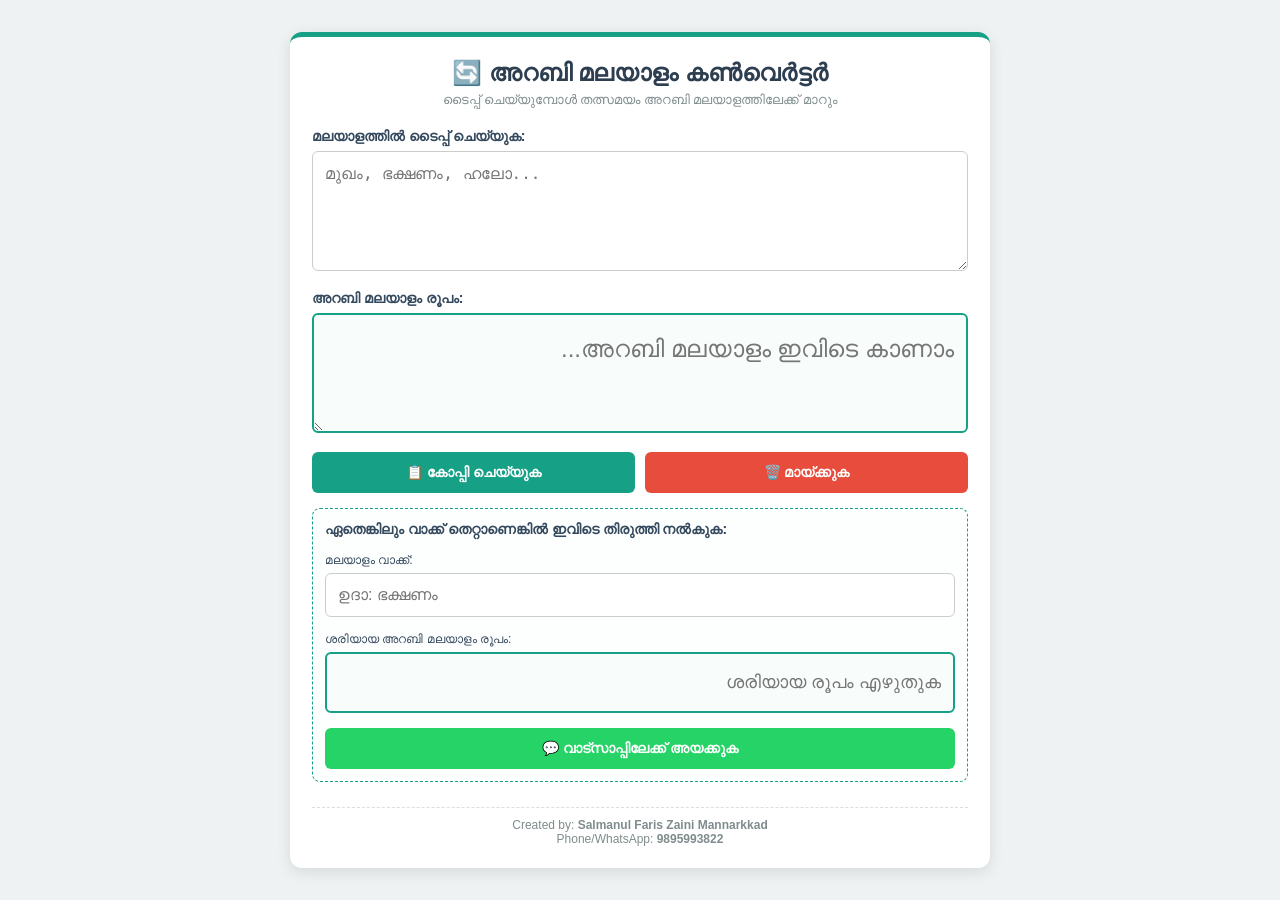
==== index.html @ 71384deb "Add files via upload" ====
<!DOCTYPE html>
<html lang="ml">
<head>
<meta charset="UTF-8">
<meta name="viewport" content="width=device-width, initial-scale=1.0">
<title>അറബി മലയാളം കൺവെർട്ടർ</title>
<link rel="stylesheet" href="style.css">
</head>
<body>
<div class="container">
  <h2>🔄 അറബി മലയാളം കൺവെർട്ടർ</h2>
  <p class="subtitle">ടൈപ്പ് ചെയ്യുമ്പോൾ തത്സമയം അറബി മലയാളത്തിലേക്ക് മാറും</p>

  <label for="malayalamInput">മലയാളത്തിൽ ടൈപ്പ് ചെയ്യുക:</label>
  <textarea id="malayalamInput" placeholder="മുഖം, ഭക്ഷണം, ഹലോ..."></textarea>

  <label for="arabicOutput">അറബി മലയാളം രൂപം:</label>
  <textarea id="arabicOutput" class="arabic-output" readonly placeholder="അറബി മലയാളം ഇവിടെ കാണാം..."></textarea>

  <div class="btn-group">
    <button class="btn btn-main" id="copyBtn">📋 കോപ്പി ചെയ്യുക</button>
    <button class="btn btn-red" id="clearBtn">🗑️ മായ്ക്കുക</button>
  </div>

  <div class="correction-box">
    <label style="margin-top:0">ഏതെങ്കിലും വാക്ക് തെറ്റാണെങ്കിൽ ഇവിടെ തിരുത്തി നൽകുക:</label>
    <label for="suggestMal" style="font-size:12px;font-weight:normal">മലയാളം വാക്ക്:</label>
    <input type="text" id="suggestMal" placeholder="ഉദാ: ഭക്ഷണം">
    <label for="suggestArb" style="font-size:12px;font-weight:normal">ശരിയായ അറബി മലയാളം രൂപം:</label>
    <input type="text" id="suggestArb" class="arabic-output" style="font-size:18px" placeholder="ശരിയായ രൂപം എഴുതുക">
    <div class="btn-group"><button class="btn btn-whatsapp" id="waBtn">💬 വാട്സാപ്പിലേക്ക് അയക്കുക</button></div>
  </div>

  <div class="creator-footer">Created by: <b>Salmanul Faris Zaini Mannarkkad</b><br>Phone/WhatsApp: <b>9895993822</b></div>
</div>
<div id="toast"></div>

<script>
"use strict";
const $ = id => document.getElementById(id);
const CACHE_KEY = "arbi_remote_cache", LETTER_KEY = "my_arbi_letters";
function toast(m) {
  const t = $("toast"); t.textContent = m; t.classList.add("show");
  clearTimeout(toast.t); toast.t = setTimeout(() => t.classList.remove("show"), 2200);
}
function safeLoad(key) {
  try {
    const p = JSON.parse(localStorage.getItem(key) || "{}");
    return p && typeof p === "object" && !Array.isArray(p) ? p : {};
  } catch (e) { return {}; }
}

/* വാക്ക് നിഘണ്ടു: സൈറ്റിലെ data.json (ഓഫ്‌ലൈനിൽ അവസാനം സേവ് ചെയ്ത കോപ്പി) */
let words = safeLoad(CACHE_KEY);
async function loadWords() {
  try {
    const res = await fetch("data.json?t=" + Date.now(), { cache: "no-store" });
    if (!res.ok) return;
    const d = await res.json();
    if (d && typeof d === "object" && !Array.isArray(d)) {
      words = d;
      try { localStorage.setItem(CACHE_KEY, JSON.stringify(d)); } catch (e) {}
      render();
    }
  } catch (e) { /* ഓഫ്‌ലൈൻ: കാഷെ ഉപയോഗിക്കും */ }
}

const initialVowels = { "അ":"اَ", "ആ":"آ", "ഇ":"اِ", "ഈ":"اِی", "ഉ":"اُ", "ഊ":"اُو", "ഋ":"ِرُ", "എ":"ا٘", "ഏ":"ا٘ي", "ഐ":"اَیْ", "ഒ":"اٗ", "ഓ":"اٗو", "ഔ":"اَوْ" };
const baseConsonants = {
  "ൻ":"نْ", "ൽ":"لْ", "ർ":"رٛ", "ൾ":"ۻۡ", "ൺ":"ڹۡ", "ൿ":"كۡ",
  "ക്ക":"كّ", "ഗ്ഗ":"گّ", "ങ്ങ":"ۼّ", "ച്ച":"چّ", "ജ്ജ":"جّ", "ഞ്ഞ":"ڿّ",
  "ട്ട":"ڊّ", "ണ്ണ":"ڹّ", "ത്ത":"تّ", "ദ്ധ":"دّ", "ന്ന":"نّ", "പ്പ":"پّ",
  "ബ്ബ":"بّ", "മ്മ":"مّ", "യ്യ":"يّ", "ല്ല":"لّ", "വ്വ":"وّ", "ശ്ശ":"ۺّ",
  "സ്സ":"سّ", "ള്ള":"ۻّ", "റ്റ":"رّ",
  "ന്ത":"نْت", "ണ്ട":"ڹْڊ", "ങ്ക":"ۼْك", "ഞ്ച":"ڿْچ", "മ്പ":"مْپ", "ന്റ":"نْر",
  "സ്ഥ":"سْت", "ന്ദ":"نْد", "ക്ഷ":"كْش", "ക്ത":"كْت", "സ്ക":"سْك",
  "ക്ര":"كْر", "പ്ര":"پْر", "ത്ര":"تْر", "പ്ല":"پْل", "സ്വ":"سْو", "ത്വ":"تْو",
  "ക":"ك", "ഖ":"كھ", "ഗ":"گ", "ഘ":"گھ", "ങ":"ۼ",
  "ച":"چ", "ഛ":"چھ", "ജ":"ج", "ഝ":"جھ", "ഞ":"ڿ",
  "ട":"ڊ", "ഠ":"ڊھ", "ഡ":"ڗ", "ഢ":"ڗھ", "ണ":"ڹ",
  "ത":"ت", "ഥ":"تھ", "ദ":"د", "ധ":"دھ", "ന":"ن",
  "പ":"پ", "ഫ":"ف", "ബ":"ب", "ഭ":"بھ", "മ":"م",
  "യ":"ي", "ര":"ڔ", "ല":"ل", "വ":"و", "ശ":"ۺ",
  "ഷ":"ش", "സ":"س", "ഹ":"ه", "ള":"ۻ", "ഴ":"ژ", "റ":"ر"
};
const vowelSigns = { "ാ":"َا", "ി":"ِ", "ീ":"ِي", "ു":"ُ", "ൂ":"ُو", "െ":"٘", "േ":"٘ي", "ൈ":"َیْ", "ൊ":"ٗ", "ോ":"ٗو", "ൗ":"َوْ", "ൃ":"ِرُ", "്":"ۡ", "ഃ":"َهْ" };
const chilluSet = new Set(["ൻ", "ൽ", "ർ", "ൾ", "ൺ", "ൿ"]);
const sortedConsonants = Object.keys(baseConsonants).sort((a, b) => Array.from(b).length - Array.from(a).length);
const BOUNDARY = /[\s.,\/#!$%\^&\*;:{}=\-_`~()?"'،؟൹]/u;

function convertLogic(text) {
  text = String(text || "").normalize("NFC");
  const customLetters = safeLoad(LETTER_KEY);
  const customKeys = Object.keys(customLetters).sort((a, b) => Array.from(b).length - Array.from(a).length);
  let result = "", i = 0;
  const isBoundary = idx => idx >= text.length || BOUNDARY.test(text[idx]);

  while (i < text.length) {
    let matched = false;
    for (const key of customKeys) {
      if (text.startsWith(key, i)) { result += customLetters[key]; i += key.length; matched = true; break; }
    }
    if (matched) continue;
    const char = text[i];
    if (initialVowels[char]) { result += initialVowels[char]; i++; continue; }
    if (char === "ം") { result += isBoundary(i + 1) ? "مْ" : "مٛ"; i++; continue; }
    let found = false;
    for (const con of sortedConsonants) {
      if (!text.startsWith(con, i)) continue;
      const arbiCon = baseConsonants[con];
      const ni = i + con.length, nc = text[ni] || "";
      if (nc === "ം") {
        result += arbiCon + "َ" + (isBoundary(ni + 1) ? "مْ" : "مٛ");
        i = ni + 1;
      } else if (vowelSigns[nc]) {
        const sign = vowelSigns[nc];
        if (text[ni + 1] === "ം") {
          result += arbiCon + sign + (isBoundary(ni + 2) ? "مْ" : "مٛ");
          i = ni + 2;
        } else { result += arbiCon + sign; i = ni + 1; }
      } else {
        result += chilluSet.has(con) ? arbiCon : arbiCon + "َ";
        i = ni;
      }
      found = true; break;
    }
    if (!found) { result += char; i++; }
  }
  return result;
}

function convertWithDict(input) {
  if (!input) return "";
  input = String(input).normalize("NFC");
  if (Object.prototype.hasOwnProperty.call(words, input)) return words[input];
  return input.split(/(\s+)/).map(tok => {
    if (!tok.trim()) return tok;
    return Object.prototype.hasOwnProperty.call(words, tok) ? words[tok] : convertLogic(tok);
  }).join("");
}

function render() { $("arabicOutput").value = convertWithDict($("malayalamInput").value); }

async function copyText() {
  const out = $("arabicOutput");
  if (!out.value) { toast("ഒന്നുമില്ല!"); return; }
  try {
    await navigator.clipboard.writeText(out.value);
  } catch (e) {
    out.removeAttribute("readonly"); out.select(); out.setSelectionRange(0, 99999);
    const ok = document.execCommand("copy");
    out.setAttribute("readonly", ""); out.blur();
    if (!ok) { toast("കോപ്പി പരാജയപ്പെട്ടു"); return; }
  }
  toast("കോപ്പി ചെയ്തു!");
}

function sendToWhatsApp() {
  const mal = $("suggestMal").value.normalize("NFC").trim();
  const arb = $("suggestArb").value.trim();
  if (!mal || !arb) { toast("വിവരങ്ങൾ നൽകുക!"); return; }
  window.open(`https://wa.me/919895993822?text=${encodeURIComponent(`തിരുത്തൽ:\nമലയാളം: ${mal}\nഅറബി മലയാളം: ${arb}`)}`, "_blank");
}

$("malayalamInput").addEventListener("input", render);
$("copyBtn").addEventListener("click", copyText);
$("clearBtn").addEventListener("click", () => { $("malayalamInput").value = ""; $("arabicOutput").value = ""; });
$("waBtn").addEventListener("click", sendToWhatsApp);
loadWords();
</script>
</body>
</html>
---- style.css ----
*{box-sizing:border-box}
:root{--c:#16a085}
body{font-family:'Segoe UI',Tahoma,sans-serif;background:#eef2f3;margin:0;padding:15px;display:flex;justify-content:center;align-items:center;min-height:100vh}
body.admin{--c:#2980b9}
.container{background:#fff;width:100%;max-width:700px;padding:22px;border-radius:12px;box-shadow:0 4px 15px rgba(0,0,0,.1);border-top:5px solid var(--c)}
h2{text-align:center;color:#2c3e50;margin:0 0 5px}
.subtitle{text-align:center;font-size:13px;color:#7f8c8d;margin:0 0 20px}
label{font-weight:bold;color:#34495e;display:block;margin:15px 0 6px;font-size:14px}
input[type=text],input[type=password],textarea{width:100%;padding:12px;font-size:16px;border:1px solid #ccc;border-radius:6px;outline:none}
textarea{height:120px;resize:vertical}
input:focus,textarea:focus{border-color:var(--c)}
.arabic-output{direction:rtl;font-size:24px;font-family:'Amiri','Noto Naskh Arabic','Traditional Arabic',sans-serif;text-align:right;background:#f8fcfb;border:2px solid var(--c)!important;color:#117864;line-height:1.8}
.btn-group{display:flex;gap:10px;margin-top:15px;flex-wrap:wrap}
.btn{color:#fff;border:none;padding:12px 15px;font-size:14px;font-weight:bold;border-radius:6px;cursor:pointer;flex:1}
.btn:hover{opacity:.9}
.btn-main{background:var(--c)}.btn-red{background:#e74c3c}.btn-gray{background:#7f8c8d}.btn-github{background:#24292e}.btn-whatsapp{background:#25d366}
.config-box,.correction-box{background:#f8f9fa;border:1px solid #ddd;padding:12px;border-radius:8px;margin-bottom:20px}
.correction-box{border:1px dashed var(--c);background:#fdfefe;margin:15px 0 0}
.saved-list{max-height:250px;overflow-y:auto;border:1px solid #ddd;padding:10px;border-radius:5px;background:#fafafa}
.saved-item{display:flex;justify-content:space-between;align-items:center;gap:8px;padding:8px 0;border-bottom:1px solid #eee;font-size:14px}
.small-btn{border:none;border-radius:4px;padding:5px 8px;cursor:pointer;font-size:12px;font-weight:bold;background:#e74c3c;color:#fff}
.hint{font-size:12px;color:#888;margin:6px 0 0}
.creator-footer{text-align:center;font-size:12px;color:#7f8c8d;margin-top:25px;border-top:1px dashed #ddd;padding-top:10px}
#toast{position:fixed;bottom:25px;left:50%;transform:translateX(-50%);background:#333;color:#fff;padding:10px 18px;border-radius:20px;font-size:14px;opacity:0;pointer-events:none;transition:opacity .25s;max-width:90%;text-align:center}
#toast.show{opacity:1}
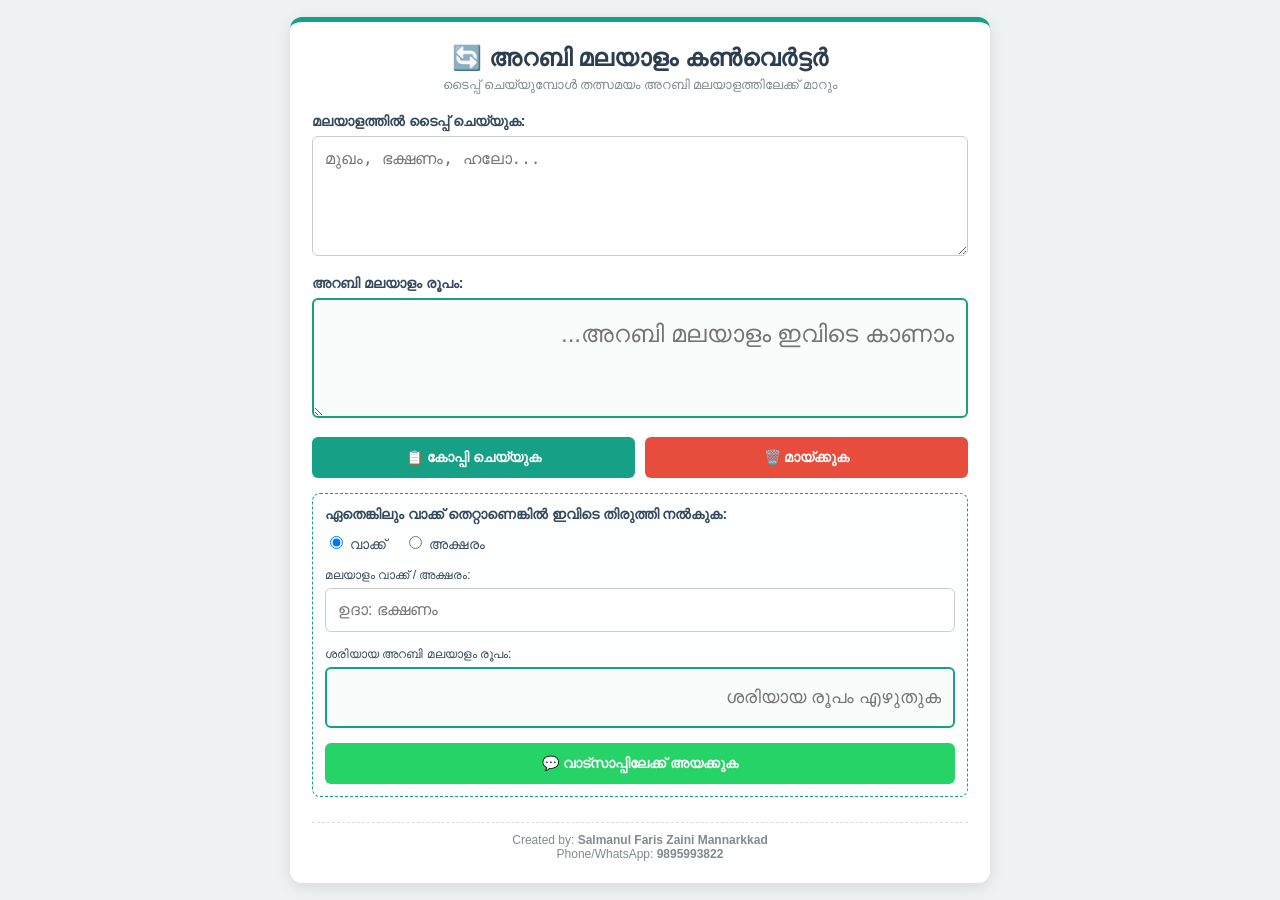
==== commit 5e67d394: "Enhance correction box and WhatsApp sharing Updated the correction box to include radio buttons for " ====
--- a/index.html
+++ b/index.html
@@ -24,7 +24,11 @@
 
   <div class="correction-box">
     <label style="margin-top:0">ഏതെങ്കിലും വാക്ക് തെറ്റാണെങ്കിൽ ഇവിടെ തിരുത്തി നൽകുക:</label>
-    <label for="suggestMal" style="font-size:12px;font-weight:normal">മലയാളം വാക്ക്:</label>
+    <div style="display:flex;gap:18px;margin-top:10px;font-size:14px">
+      <label style="margin:0;font-weight:normal"><input type="radio" name="kind" value="വാക്ക്" checked> വാക്ക്</label>
+      <label style="margin:0;font-weight:normal"><input type="radio" name="kind" value="അക്ഷരം"> അക്ഷരം</label>
+    </div>
+    <label for="suggestMal" style="font-size:12px;font-weight:normal">മലയാളം വാക്ക് / അക്ഷരം:</label>
     <input type="text" id="suggestMal" placeholder="ഉദാ: ഭക്ഷണം">
     <label for="suggestArb" style="font-size:12px;font-weight:normal">ശരിയായ അറബി മലയാളം രൂപം:</label>
     <input type="text" id="suggestArb" class="arabic-output" style="font-size:18px" placeholder="ശരിയായ രൂപം എഴുതുക">
@@ -50,18 +54,32 @@
   } catch (e) { return {}; }
 }
 
-/* വാക്ക് നിഘണ്ടു: സൈറ്റിലെ data.json (ഓഫ്‌ലൈനിൽ അവസാനം സേവ് ചെയ്ത കോപ്പി) */
-let words = safeLoad(CACHE_KEY);
+/* ഡാറ്റ: സൈറ്റിലെ data.json -> {"words":{...},"letters":{...}} (പഴയ ഫോർമാറ്റും ശരി). ഓഫ്‌ലൈനിൽ കാഷെ. */
+let words = {}, letters = {}, IV, BC, VS, SC;
+function applyData(d) {
+  d = d && typeof d === "object" && !Array.isArray(d) ? d : {};
+  const isNew = d.words || d.letters;
+  words = isNew ? (d.words || {}) : d;
+  letters = isNew ? (d.letters || {}) : {};
+  rebuild();
+}
+function rebuild() {
+  IV = { ...initialVowels }; VS = { ...vowelSigns }; BC = { ...baseConsonants };
+  const all = { ...safeLoad(LETTER_KEY), ...letters };
+  for (const k in all) {
+    if (k in initialVowels) IV[k] = all[k];
+    else if (k in vowelSigns) VS[k] = all[k];
+    else BC[k] = all[k];
+  }
+  SC = Object.keys(BC).sort((a, b) => Array.from(b).length - Array.from(a).length);
+}
 async function loadWords() {
   try {
     const res = await fetch("data.json?t=" + Date.now(), { cache: "no-store" });
     if (!res.ok) return;
     const d = await res.json();
-    if (d && typeof d === "object" && !Array.isArray(d)) {
-      words = d;
-      try { localStorage.setItem(CACHE_KEY, JSON.stringify(d)); } catch (e) {}
-      render();
-    }
+    try { localStorage.setItem(CACHE_KEY, JSON.stringify(d)); } catch (e) {}
+    applyData(d); render();
   } catch (e) { /* ഓഫ്‌ലൈൻ: കാഷെ ഉപയോഗിക്കും */ }
 }
 
@@ -85,35 +103,27 @@
 };
 const vowelSigns = { "ാ":"َا", "ി":"ِ", "ീ":"ِي", "ു":"ُ", "ൂ":"ُو", "െ":"٘", "േ":"٘ي", "ൈ":"َیْ", "ൊ":"ٗ", "ോ":"ٗو", "ൗ":"َوْ", "ൃ":"ِرُ", "്":"ۡ", "ഃ":"َهْ" };
 const chilluSet = new Set(["ൻ", "ൽ", "ർ", "ൾ", "ൺ", "ൿ"]);
-const sortedConsonants = Object.keys(baseConsonants).sort((a, b) => Array.from(b).length - Array.from(a).length);
 const BOUNDARY = /[\s.,\/#!$%\^&\*;:{}=\-_`~()?"'،؟൹]/u;
 
 function convertLogic(text) {
   text = String(text || "").normalize("NFC");
-  const customLetters = safeLoad(LETTER_KEY);
-  const customKeys = Object.keys(customLetters).sort((a, b) => Array.from(b).length - Array.from(a).length);
   let result = "", i = 0;
   const isBoundary = idx => idx >= text.length || BOUNDARY.test(text[idx]);
 
   while (i < text.length) {
-    let matched = false;
-    for (const key of customKeys) {
-      if (text.startsWith(key, i)) { result += customLetters[key]; i += key.length; matched = true; break; }
-    }
-    if (matched) continue;
     const char = text[i];
-    if (initialVowels[char]) { result += initialVowels[char]; i++; continue; }
+    if (IV[char]) { result += IV[char]; i++; continue; }
     if (char === "ം") { result += isBoundary(i + 1) ? "مْ" : "مٛ"; i++; continue; }
     let found = false;
-    for (const con of sortedConsonants) {
+    for (const con of SC) {
       if (!text.startsWith(con, i)) continue;
-      const arbiCon = baseConsonants[con];
+      const arbiCon = BC[con];
       const ni = i + con.length, nc = text[ni] || "";
       if (nc === "ം") {
         result += arbiCon + "َ" + (isBoundary(ni + 1) ? "مْ" : "مٛ");
         i = ni + 1;
-      } else if (vowelSigns[nc]) {
-        const sign = vowelSigns[nc];
+      } else if (VS[nc]) {
+        const sign = VS[nc];
         if (text[ni + 1] === "ം") {
           result += arbiCon + sign + (isBoundary(ni + 2) ? "مْ" : "مٛ");
           i = ni + 2;
@@ -159,13 +169,15 @@
   const mal = $("suggestMal").value.normalize("NFC").trim();
   const arb = $("suggestArb").value.trim();
   if (!mal || !arb) { toast("വിവരങ്ങൾ നൽകുക!"); return; }
-  window.open(`https://wa.me/919895993822?text=${encodeURIComponent(`തിരുത്തൽ:\nമലയാളം: ${mal}\nഅറബി മലയാളം: ${arb}`)}`, "_blank");
+  const kind = document.querySelector('input[name="kind"]:checked').value;
+  window.open(`https://wa.me/919895993822?text=${encodeURIComponent(`തിരുത്തൽ\nതരം: ${kind}\nവാക്ക്: ${mal}\nരൂപം: ${arb}`)}`, "_blank");
 }
 
 $("malayalamInput").addEventListener("input", render);
 $("copyBtn").addEventListener("click", copyText);
 $("clearBtn").addEventListener("click", () => { $("malayalamInput").value = ""; $("arabicOutput").value = ""; });
 $("waBtn").addEventListener("click", sendToWhatsApp);
+applyData(safeLoad(CACHE_KEY));
 loadWords();
 </script>
 </body>
